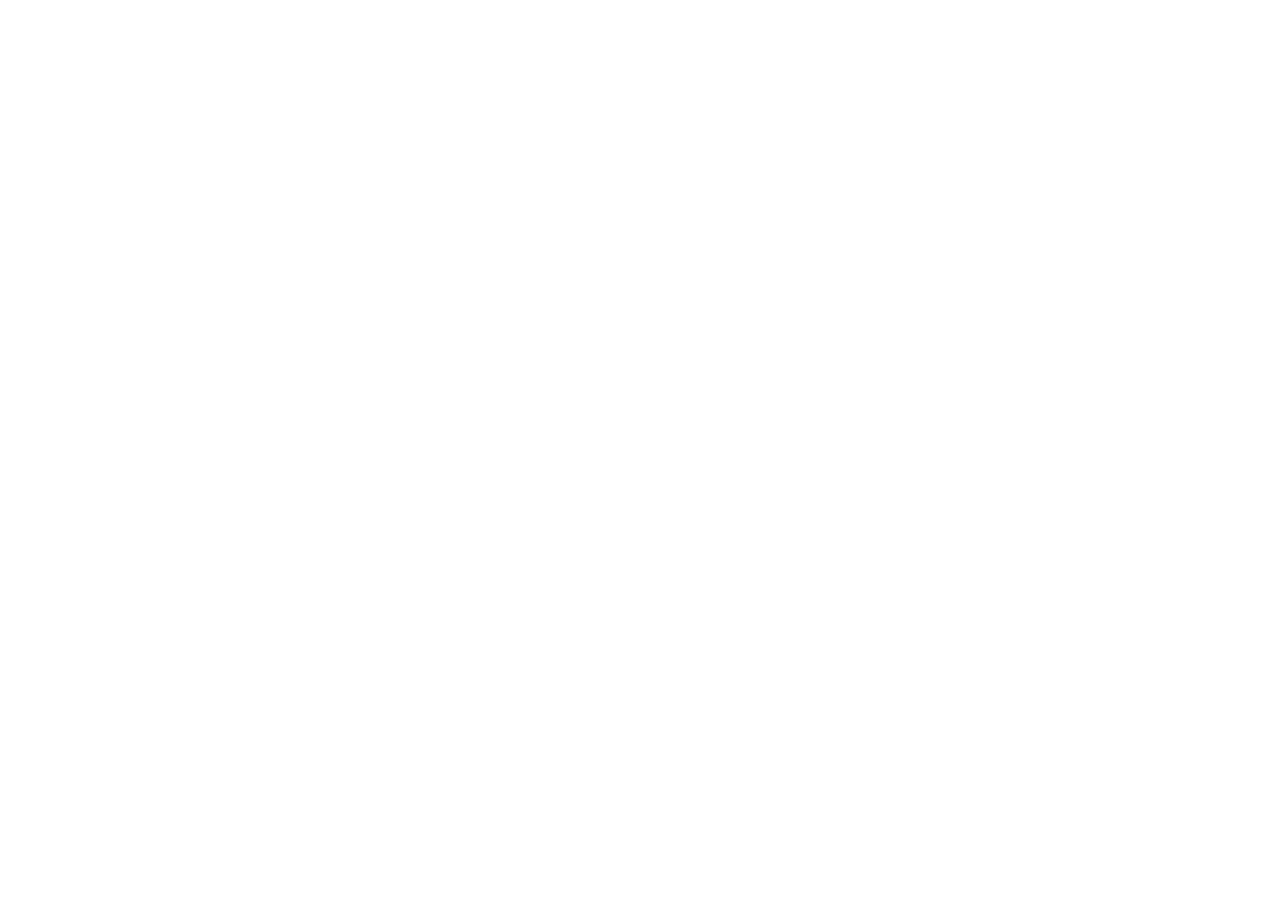
==== resources/public/index.html @ 8349c8e0 "Lots more good stuff; started prettifying the site. Added way more microclasses. Functioning compone" ====
<!doctype html>
<html lang="en">
  <head>
    <meta charset='utf-8'>
    <link ref="stylesheet" type="text/css" href="/css/pint-12-30px.css">
    <link ref="stylesheet" type="text/css" href="https://cdnjs.cloudflare.com/ajax/libs/normalize/5.0.0/normalize.min.css">
    <link ref="stylesheet" type="text/css" href="https://cdnjs.cloudflare.com/ajax/libs/normalize/5.0.0/normalize.min.css">
    <link href="https://fonts.googleapis.com/css?family=Roboto:300,400,900" rel="stylesheet">
    <style>
     :root {
         font-family: 'Roboto', sans-serif;
         font-size: calc(0.6em + 1vw);
     }
    </style>

  </head>
  <body class="m0">
    <div id="app"></div>
    <script src="js/compiled/app.js"></script>
    <script>pint.core.main();</script>
  </body>
</html>
---- css/pint-12-30px.css ----
.fw900 {
  font-weight: 900;
}.fw700 {
  font-weight: 700;
}.fw300 {
  font-weight: 300;
}.db {
  display: block;
}.fw200 {
  font-weight: 200;
}.fs10px {
  font-size: 10px;
}.fw400 {
  font-weight: 400;
}.fwn {
  font-weight: normal;
}.df {
  display: flex;
}.fw500 {
  font-weight: 500;
}.fw800 {
  font-weight: 800;
}.fsi {
  font-style: italic;
}.dib {
  display: inline-block;
}.fw600 {
  font-weight: 600;
}.fw100 {
  font-weight: 100;
}.fwb {
  font-weight: bold;
}
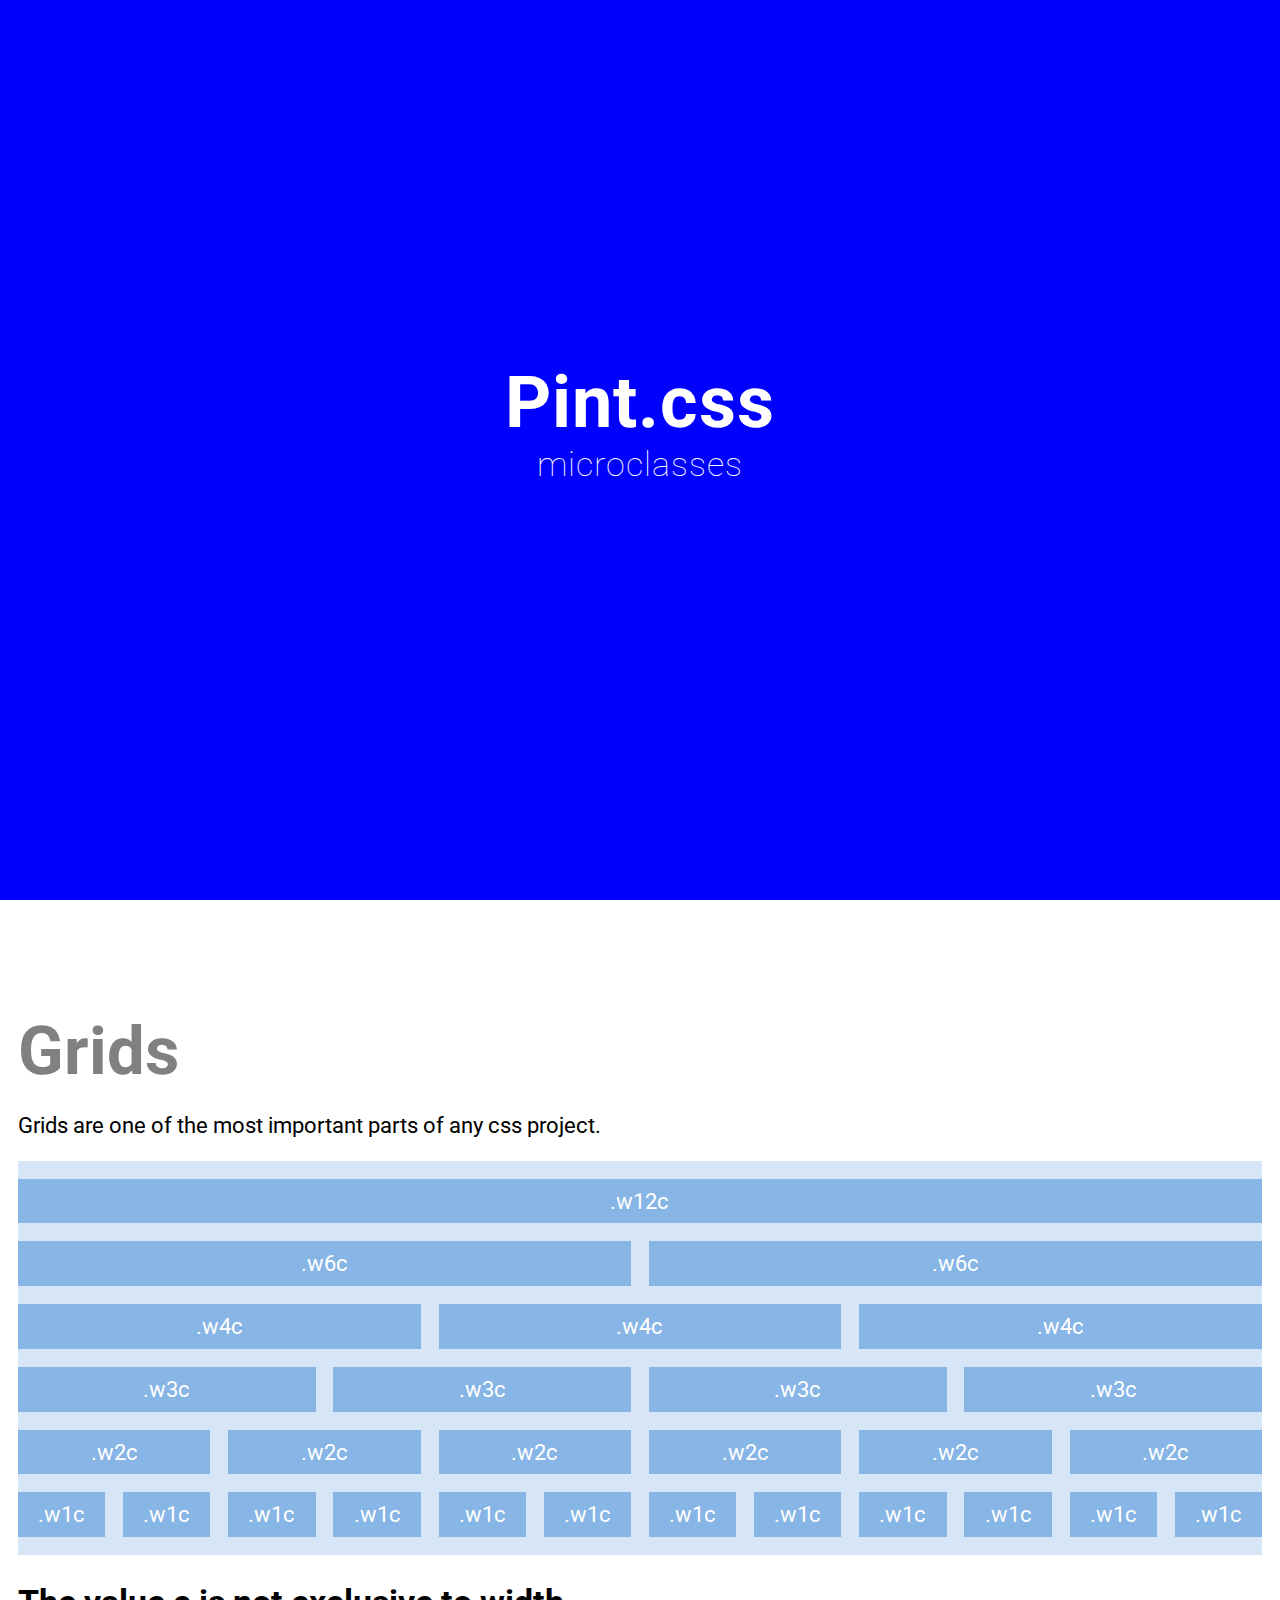
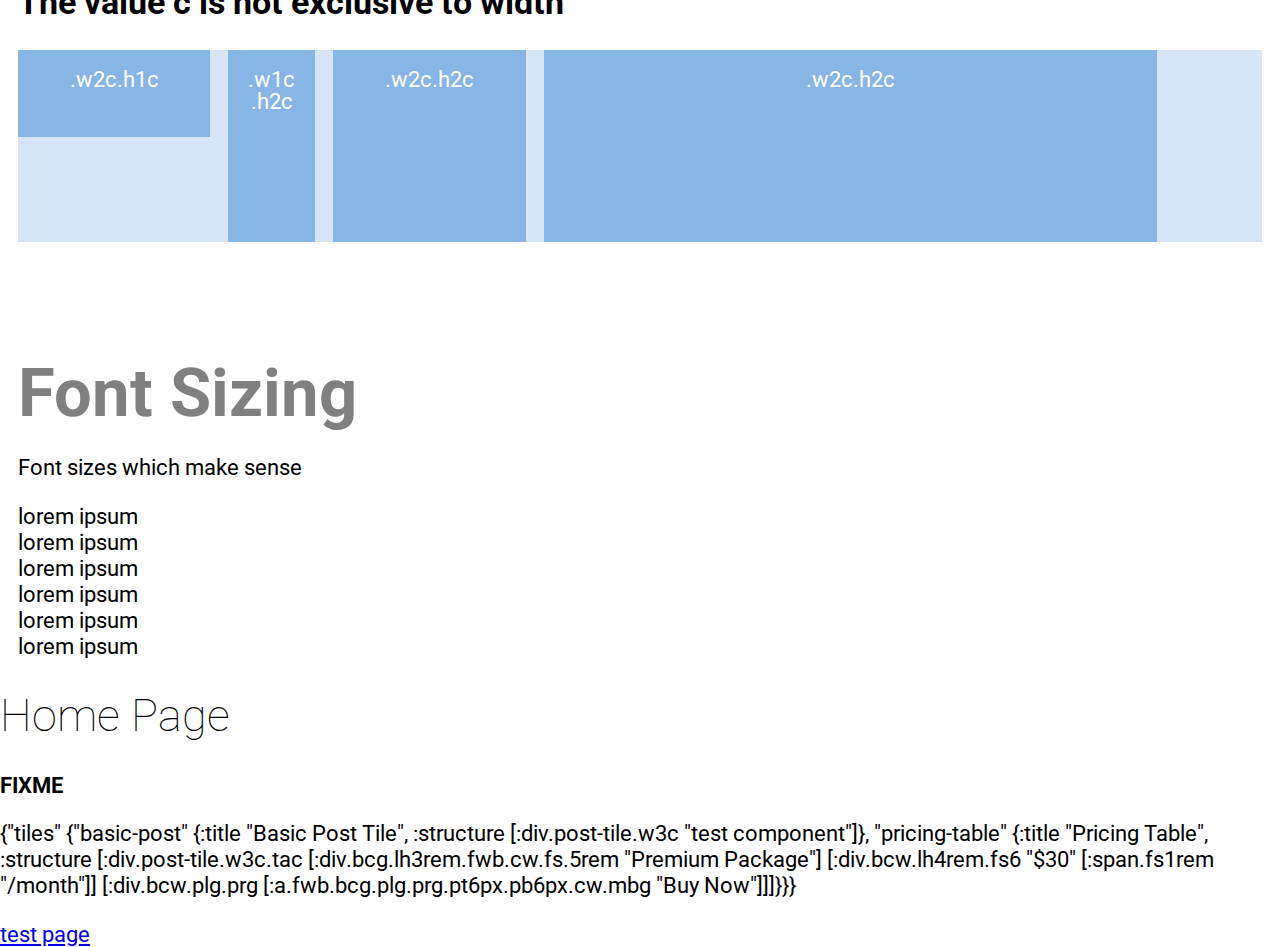
==== commit 7327c605: "fixed link to styles" ====
--- a/resources/public/index.html
+++ b/resources/public/index.html
@@ -2,9 +2,7 @@
 <html lang="en">
   <head>
     <meta charset='utf-8'>
-    <link ref="stylesheet" type="text/css" href="/css/pint-12-30px.css">
-    <link ref="stylesheet" type="text/css" href="https://cdnjs.cloudflare.com/ajax/libs/normalize/5.0.0/normalize.min.css">
-    <link ref="stylesheet" type="text/css" href="https://cdnjs.cloudflare.com/ajax/libs/normalize/5.0.0/normalize.min.css">
+    <link href="css/pint-12-30px.css" rel="stylesheet" type="text/css">
     <link href="https://fonts.googleapis.com/css?family=Roboto:300,400,900" rel="stylesheet">
     <style>
      :root {
--- a/resources/public/css/pint-12-30px.css
+++ b/resources/public/css/pint-12-30px.css
@@ -0,0 +1 @@
+.an{appearance:none}.pt60%{padding-top:60%}.w8em{width:8em}.mw9px{max-width:9px}.w7em{width:7em}.lh60%{line-height:60%}.lh30%{line-height:30%}.h60vh{height:60vh}.w30vw{width:30vw}.h40vw{height:40vw}.lh2px{line-height:2px}.pt0{padding-top:0}.mw0vh{max-width:0vh}.pt50vw{padding-top:50vw}.lh30vh{line-height:30vh}.fs5em{font-size:5em}.m0{margin:0}.fs12px{font-size:12px}.w9rem{width:9rem}.h11c{height:calc((100vw - .8rem*23/11) /(12/11))}.mw8rem{max-width:8rem}.w50vh{width:50vh}.w80vh{width:80vh}.fs8em{font-size:8em}.pt10vh{padding-top:10vh}.bn{border:0}.w70%{width:70%}.h80%{height:80%}.fw900{font-weight:900}.fs7rem{font-size:7rem}.fw700{font-weight:700}.fw300{font-weight:300}.w60vh{width:60vh}.fs3em{font-size:3em}.pt2px{padding-top:2px}.w0rem{width:0rem}.h1rem{height:1rem}.mh0{max-height:0}.h60vw{height:60vw}.fs9px{font-size:9px}.lh6px{line-height:6px}.br4px{border-radius:4px}.m2em{margin:2em}.mw4em{max-width:4em}.lh40vh{line-height:40vh}.lh40%{line-height:40%}.lh0{line-height:0}.h12c{height:calc((100vw - .8rem*2) /(1))}.pt5px{padding-top:5px}.bcg{background-color:grey}.w0{width:0}.fs3px{font-size:3px}.h5rem{height:5rem}.pt5rem{padding-top:5rem}.pt0rem{padding-top:0rem}.fs40vh{font-size:40vh}.m90vh{margin:90vh}.pt20vw{padding-top:20vw}.h0{height:0}.mh100vh{max-height:100vh}.lh0rem{line-height:0rem}.mh10vw{max-height:10vw}.pt6px{padding-top:6px}.lh2rem{line-height:2rem}.w7px{width:7px}.mh30vh{max-height:30vh}.h10vw{height:10vw}.mw50%{max-width:50%}.fs54px{font-size:54px}.fs8rem{font-size:8rem}.mw80vh{max-width:80vh}.mh0vw{max-height:0vw}.mh5rem{max-height:5rem}.m20vw{margin:20vw}.br8px{border-radius:8px}.mh90vw{max-height:90vw}.pt1em{padding-top:1em}.w2px{width:2px}.m9rem{margin:9rem}.mwa{max-width:auto}.fs66px{font-size:66px}.fs8px{font-size:8px}.pt60vh{padding-top:60vh}.m30vh{margin:30vh}.br0{border-radius:0}.m3em{margin:3em}.mh8em{max-height:8em}.pt7rem{padding-top:7rem}.fwwr{flex-wrap:wrap-reverse}.mw6rem{max-width:6rem}.lh8px{line-height:8px}.pt7px{padding-top:7px}.fs30px{font-size:30px}.bsbb{box-sizing:border-box}.mh3px{max-height:3px}.lh80%{line-height:80%}.fs90vw{font-size:90vw}.pt0vw{padding-top:0vw}.prg{padding-right:.8rem}.h60%{height:60%}.fg1{flex-grow:1}.pt30vh{padding-top:30vh}.fs24px{font-size:24px}.fs3333%{font-size:33.33%}.db{display:block}.m100vh{margin:100vh}.m40vw{margin:40vw}.mh20vw{max-height:20vw}.w7rem{width:7rem}.mw8em{max-width:8em}.h8rem{height:8rem}.tal{text-align:left}.mw10vh{max-width:10vh}.pt80vh{padding-top:80vh}.h6rem{height:6rem}.m8em{margin:8em}.fs3rem{font-size:3rem}.pt100%{padding-top:100%}.lh4rem{line-height:4rem}.lh100vh{line-height:100vh}.m0rem{margin:0rem}.w9px{width:9px}.ptg{padding-top:.8rem}.h1px{height:1px}.mh6em{max-height:6em}.mbg{margin-bottom:.8rem}.mw5rem{max-width:5rem}.fs70vh{font-size:70vh}.h9em{height:9em}.m100%{margin:100%}.pt70%{padding-top:70%}.fs40vw{font-size:40vw}.mw40vh{max-width:40vh}.h80vw{height:80vw}.fs100%{font-size:100%}.mh30%{max-height:30%}.w30vh{width:30vh}.h100vw{height:100vw}.w1c{width:calc((100vw - .8rem*13) /(12))}.fs50%{font-size:50%}.mh80%{max-height:80%}.lh0vh{line-height:0vh}.w4em{width:4em}.fw200{font-weight:200}.mw70%{max-width:70%}.mw5em{max-width:5em}.m70vh{margin:70vh}.pt20vh{padding-top:20vh}.h9rem{height:9rem}.h3333%{height:33.33%}.mh5em{max-height:5em}.mh7em{max-height:7em}.h20vw{height:20vw}.h4c{height:calc((100vw - .8rem*4) /(3))}.h6666%{height:66.66%}.lh70vh{line-height:70vh}.mw40%{max-width:40%}.h70vh{height:70vh}.pt90vw{padding-top:90vw}.w6em{width:6em}.h0vw{height:0vw}.w100vh{width:100vh}.mw90vw{max-width:90vw}.mw30vw{max-width:30vw}.w8px{width:8px}.w0vw{width:0vw}.h10c{height:calc((100vw - .8rem*11/5) /(6/5))}.mw0{max-width:0}.h0{height:0}.w30%{width:30%}.fs0{font-size:0}.mh80vw{max-height:80vw}.mh5px{max-height:5px}.fs36px{font-size:36px}.m20%{margin:20%}.h30%{height:30%}.fs2em{font-size:2em}.h100vh{height:100vh}.lh6666%{line-height:66.66%}.m6px{margin:6px}.mw1em{max-width:1em}.mw50vw{max-width:50vw}.br2px{border-radius:2px}.lh3rem{line-height:3rem}.ls0{letter-spacing:0}.lh10vh{line-height:10vh}.mh8px{max-height:8px}.m1px{margin:1px}.mh100vw{max-height:100vw}.mh2px{max-height:2px}.w6c{width:calc((100vw - .8rem*3) /(2))}.mw3rem{max-width:3rem}.h5c{height:calc((100vw - .8rem*17/5) /(12/5))}.pt9rem{padding-top:9rem}.w4c{width:calc((100vw - .8rem*4) /(3))}.fw400{font-weight:400}.pt3333%{padding-top:33.33%}.w1em{width:1em}.w70vw{width:70vw}.m2rem{margin:2rem}.pt4px{padding-top:4px}.mw3333%{max-width:33.33%}.m80vh{margin:80vh}.mh7rem{max-height:7rem}.pt30%{padding-top:30%}.fs0vw{font-size:0vw}.pt1rem{padding-top:1rem}.fs30vw{font-size:30vw}.mw0vw{max-width:0vw}.w5px{width:5px}.pt90%{padding-top:90%}.fs80vw{font-size:80vw}.br6px{border-radius:6px}.pt9em{padding-top:9em}.mw4rem{max-width:4rem}.mw0{max-width:0}.pt0{padding-top:0}.m6666%{margin:66.66%}.lh9em{line-height:9em}.lh3em{line-height:3em}.fsa{font-size:auto}.mh2em{max-height:2em}.h10%{height:10%}.bcb{background-color:black}.m80vw{margin:80vw}.h4rem{height:4rem}.w10c{width:calc((100vw - .8rem*11/5) /(6/5))}.fs80vh{font-size:80vh}.fs40%{font-size:40%}.pt3em{padding-top:3em}.mh20vh{max-height:20vh}.ls1px{letter-spacing:1px}.mh3em{max-height:3em}.mw50vh{max-width:50vh}.m50vh{margin:50vh}.m7px{margin:7px}.h7px{height:7px}.mw6px{max-width:6px}.plg{padding-left:.8rem}.m7em{margin:7em}.w20vh{width:20vh}.lh10%{line-height:10%}.h10vh{height:10vh}.pt30vw{padding-top:30vw}.mh0rem{max-height:0rem}.mlg{margin-left:.8rem}.mw6666%{max-width:66.66%}.m3px{margin:3px}.w6666%{width:66.66%}.h2rem{height:2rem}.h7em{height:7em}.mh9px{max-height:9px}.mh4em{max-height:4em}.mw9em{max-width:9em}.pbg{padding-bottom:.8rem}.pt80vw{padding-top:80vw}.lh1px{line-height:1px}.pt9px{padding-top:9px}.pt7em{padding-top:7em}.fs60%{font-size:60%}.fwn{font-weight:normal}.fs80%{font-size:80%}.w11c{width:calc((100vw - .8rem*23/11) /(12/11))}.m8px{margin:8px}.lh60vh{line-height:60vh}.pt10%{padding-top:10%}.pt5em{padding-top:5em}.h70vw{height:70vw}.m40vh{margin:40vh}.h80vh{height:80vh}.mh10vh{max-height:10vh}.m7rem{margin:7rem}.w1px{width:1px}.h0{height:0}.mh9rem{max-height:9rem}.w50%{width:50%}.fs1px{font-size:1px}.h5px{height:5px}.fs4em{font-size:4em}.fs7em{font-size:7em}.fs20%{font-size:20%}.mw3px{max-width:3px}.pt6666%{padding-top:66.66%}.lh0{line-height:0}.lh80vw{line-height:80vw}.mw60%{max-width:60%}.lh30vw{line-height:30vw}.mh6666%{max-height:66.66%}.h3rem{height:3rem}.pt3px{padding-top:3px}.ls25px{letter-spacing:2/5px}.fs70vw{font-size:70vw}.m90vw{margin:90vw}.lh5rem{line-height:5rem}.jcc{justify-content:center}.lh90vw{line-height:90vw}.m0{margin:0}.h8em{height:8em}.mh1em{max-height:1em}.w90vw{width:90vw}.fs42px{font-size:42px}.pt20%{padding-top:20%}.h1c{height:calc((100vw - .8rem*13) /(12))}.lh7px{line-height:7px}.h0rem{height:0rem}.lh80vh{line-height:80vh}.fs7px{font-size:7px}.pt40vw{padding-top:40vw}.w100%{width:100%}.fs48px{font-size:48px}.br3px{border-radius:3px}.mh40vw{max-height:40vw}.w2c{width:calc((100vw - .8rem*7) /(6))}.lh20%{line-height:20%}.m5em{margin:5em}.m9em{margin:9em}.m2px{margin:2px}.mh70vw{max-height:70vw}.m40%{margin:40%}.mw8px{max-width:8px}.pt1px{padding-top:1px}.h50vw{height:50vw}.cw{color:white}.m100vw{margin:100vw}.mw90vh{max-width:90vh}.w3c{width:calc((100vw - .8rem*5) /(4))}.pt4rem{padding-top:4rem}.h6em{height:6em}.m5rem{margin:5rem}.fs2rem{font-size:2rem}.ls15px{letter-spacing:1/5px}.mh9em{max-height:9em}.br7px{border-radius:7px}.lh70%{line-height:70%}.m4px{margin:4px}.lh6em{line-height:6em}.mh70%{max-height:70%}.mh1px{max-height:1px}.df{display:flex}.fs2px{font-size:2px}.mw60vh{max-width:60vh}.lh6rem{line-height:6rem}.pt60vw{padding-top:60vw}.pt4em{padding-top:4em}.h4em{height:4em}.mw0rem{max-width:0rem}.mw2px{max-width:2px}.lh3333%{line-height:33.33%}.lh40vw{line-height:40vw}.mh8rem{max-height:8rem}.mh7px{max-height:7px}.pt40vh{padding-top:40vh}.w3333%{width:33.33%}.mh4px{max-height:4px}.fwnw{flex-wrap:no-wrap}.pt8em{padding-top:8em}.mw2em{max-width:2em}.fs4rem{font-size:4rem}.m30vw{margin:30vw}.mh2rem{max-height:2rem}.m4rem{margin:4rem}.mh0{max-height:0}.br1px{border-radius:1px}.fw500{font-weight:500}.h3em{height:3em}.pt8px{padding-top:8px}.m20vh{margin:20vh}.lh100%{line-height:100%}.pt10vw{padding-top:10vw}.w50vw{width:50vw}.cp{cursor:pointer}.lh90%{line-height:90%}.w8c{width:calc((100vw - .8rem*5/2) /(3/2))}.pt50%{padding-top:50%}.w9em{width:9em}.m1rem{margin:1rem}.h30vh{height:30vh}.fs0vh{font-size:0vh}.fw800{font-weight:800}.m10%{margin:10%}.mw20vh{max-width:20vh}.mh3rem{max-height:3rem}.w90vh{width:90vh}.h50%{height:50%}.mh30vw{max-height:30vw}.fs60px{font-size:60px}.m60%{margin:60%}.fs10%{font-size:10%}.w5em{width:5em}.fg0{flex-grow:0}.h30vw{height:30vw}.m9px{margin:9px}.jcsb{justify-content:space-between}.mh60vw{max-height:60vw}.mw10%{max-width:10%}.h3c{height:calc((100vw - .8rem*5) /(4))}.mh90vh{max-height:90vh}.pt100vh{padding-top:100vh}.lh100vw{line-height:100vw}.ls45px{letter-spacing:4/5px}.pt40%{padding-top:40%}.mh80vh{max-height:80vh}.fs0{font-size:0}.lh5px{line-height:5px}.fs6rem{font-size:6rem}.fsi{font-style:italic}.h7rem{height:7rem}.mw30%{max-width:30%}.fs1rem{font-size:1rem}.pt80%{padding-top:80%}.fs5rem{font-size:5rem}.jcsa{justify-content:space-around}.br9px{border-radius:9px}.h20%{height:20%}.lh2em{line-height:2em}.fs1em{font-size:1em}.m0{margin:0}.mw9rem{max-width:9rem}.mh100%{max-height:100%}.w10vw{width:10vw}.w3px{width:3px}.jcfe{justify-content:flex-end}.pt2rem{padding-top:2rem}.mw60vw{max-width:60vw}.pt50vh{padding-top:50vh}.m10vw{margin:10vw}.m70vw{margin:70vw}.fs9rem{font-size:9rem}.ha{height:auto}.jcfs{justify-content:flex-start}.lh4em{line-height:4em}.h100%{height:100%}.mh0{max-height:0}.h9c{height:calc((100vw - .8rem*7/3) /(4/3))}.fs0{font-size:0}.pt100vw{padding-top:100vw}.w1rem{width:1rem}.h3px{height:3px}.h40%{height:40%}.fs6em{font-size:6em}.pt2em{padding-top:2em}.mw0{max-width:0}.m8rem{margin:8rem}.mh20%{max-height:20%}.fs20vh{font-size:20vh}.w0{width:0}.lh8em{line-height:8em}.w6rem{width:6rem}.mw100vw{max-width:100vw}.lh0vw{line-height:0vw}.wa{width:auto}.fs100vh{font-size:100vh}.lh4px{line-height:4px}.pt70vh{padding-top:70vh}.tac{text-align:center}.w9c{width:calc((100vw - .8rem*7/3) /(4/3))}.m5px{margin:5px}.lh70vw{line-height:70vw}.fs70%{font-size:70%}.w0{width:0}.lh1em{line-height:1em}.bcw{background-color:white}.lh50vw{line-height:50vw}.h90%{height:90%}.h2em{height:2em}.w12c{width:calc((100vw - .8rem*2) /(1))}.w80vw{width:80vw}.mh40vh{max-height:40vh}.lh9rem{line-height:9rem}.lh7rem{line-height:7rem}.pt90vh{padding-top:90vh}.dib{display:inline-block}.mh4rem{max-height:4rem}.mh90%{max-height:90%}.mw100%{max-width:100%}.mw40vw{max-width:40vw}.fs0rem{font-size:0rem}.fs10vh{font-size:10vh}.w90%{width:90%}.mh60%{max-height:60%}.h4px{height:4px}.w3em{width:3em}.w40vh{width:40vh}.w100vw{width:100vw}.w7c{width:calc((100vw - .8rem*19/7) /(12/7))}.mw70vh{max-width:70vh}.h1em{height:1em}.w10vh{width:10vh}.m60vh{margin:60vh}.mw5px{max-width:5px}.m0vw{margin:0vw}.m0vh{margin:0vh}.m10vh{margin:10vh}.w40vw{width:40vw}.fs4px{font-size:4px}.w40%{width:40%}.mh6rem{max-height:6rem}.fw600{font-weight:600}.fs30%{font-size:30%}.h7c{height:calc((100vw - .8rem*19/7) /(12/7))}.lh3px{line-height:3px}.fs18px{font-size:18px}.pt6rem{padding-top:6rem}.lha{line-height:auto}.mtg{margin-top:.8rem}.mw6em{max-width:6em}.tar{text-align:right}.mh70vh{max-height:70vh}.lh50vh{line-height:50vh}.h50vh{height:50vh}.w20%{width:20%}.mw1rem{max-width:1rem}.ls35px{letter-spacing:3/5px}.m90%{margin:90%}.fs60vh{font-size:60vh}.taj{text-align:justify}.mw80vw{max-width:80vw}.w4px{width:4px}.pt3rem{padding-top:3rem}.m3rem{margin:3rem}.w5rem{width:5rem}.pt0vh{padding-top:0vh}.h9px{height:9px}.m1em{margin:1em}.fs30vh{font-size:30vh}.m30%{margin:30%}.m80%{margin:80%}.lh90vh{line-height:90vh}.w10%{width:10%}.lh8rem{line-height:8rem}.bscb{box-sizing:content-box}.w3rem{width:3rem}.h20vh{height:20vh}.mw3em{max-width:3em}.h70%{height:70%}.mh50%{max-height:50%}.w4rem{width:4rem}.lh9px{line-height:9px}.fs1{flex-shrink:1}.fw100{font-weight:100}.lh50%{line-height:50%}.mw7px{max-width:7px}.mw7em{max-width:7em}.m6em{margin:6em}.mw7rem{max-width:7rem}.pt70vw{padding-top:70vw}.pt0{padding-top:0}.mh60vh{max-height:60vh}.w70vh{width:70vh}.fs5px{font-size:5px}.mh50vw{max-height:50vw}.m60vw{margin:60vw}.h2c{height:calc((100vw - .8rem*7) /(6))}.mh6px{max-height:6px}.fs100vw{font-size:100vw}.mw70vw{max-width:70vw}.fs20vw{font-size:20vw}.h90vw{height:90vw}.mw100vh{max-width:100vh}.w2rem{width:2rem}.mh10%{max-height:10%}.lh20vw{line-height:20vw}.w60vw{width:60vw}.lh0{line-height:0}.h5em{height:5em}.mh0vh{max-height:0vh}.fs50vw{font-size:50vw}.w2em{width:2em}.mw20%{max-width:20%}.m3333%{margin:33.33%}.fs50vh{font-size:50vh}.lh7em{line-height:7em}.fs10vw{font-size:10vw}.ma{margin:auto}.h2px{height:2px}.mh40%{max-height:40%}.w8rem{width:8rem}.fs90vh{font-size:90vh}.pta{padding-top:auto}.br5px{border-radius:5px}.lh10vw{line-height:10vw}.h6px{height:6px}.fwb{font-weight:bold}.m4em{margin:4em}.h6c{height:calc((100vw - .8rem*3) /(2))}.w5c{width:calc((100vw - .8rem*17/5) /(12/5))}.mw30vh{max-width:30vh}.lh1rem{line-height:1rem}.mh1rem{max-height:1rem}.w6px{width:6px}.mw4px{max-width:4px}.mw10vw{max-width:10vw}.w0vh{width:0vh}.m50vw{margin:50vw}.lh20vh{line-height:20vh}.mw90%{max-width:90%}.fww{flex-wrap:wrap}.fs6px{font-size:6px}.cg{color:grey}.h8c{height:calc((100vw - .8rem*5/2) /(3/2))}.mw1px{max-width:1px}.w20vw{width:20vw}.mh50vh{max-height:50vh}.m70%{margin:70%}.pt6em{padding-top:6em}.mw2rem{max-width:2rem}.h8px{height:8px}.m50%{margin:50%}.mh3333%{max-height:33.33%}.fs90%{font-size:90%}.fs72px{font-size:72px}.w80%{width:80%}.h90vh{height:90vh}.w60%{width:60%}.h0vh{height:0vh}.cb{color:black}.mw80%{max-width:80%}.fs6666%{font-size:66.66%}.lh60vw{line-height:60vw}.mrg{margin-right:.8rem}.fs60vw{font-size:60vw}.mw20vw{max-width:20vw}.h40vh{height:40vh}.m6rem{margin:6rem}.pt8rem{padding-top:8rem}.lh5em{line-height:5em}.fs9em{font-size:9em}.br10px{border-radius:10px}.mha{max-height:auto}